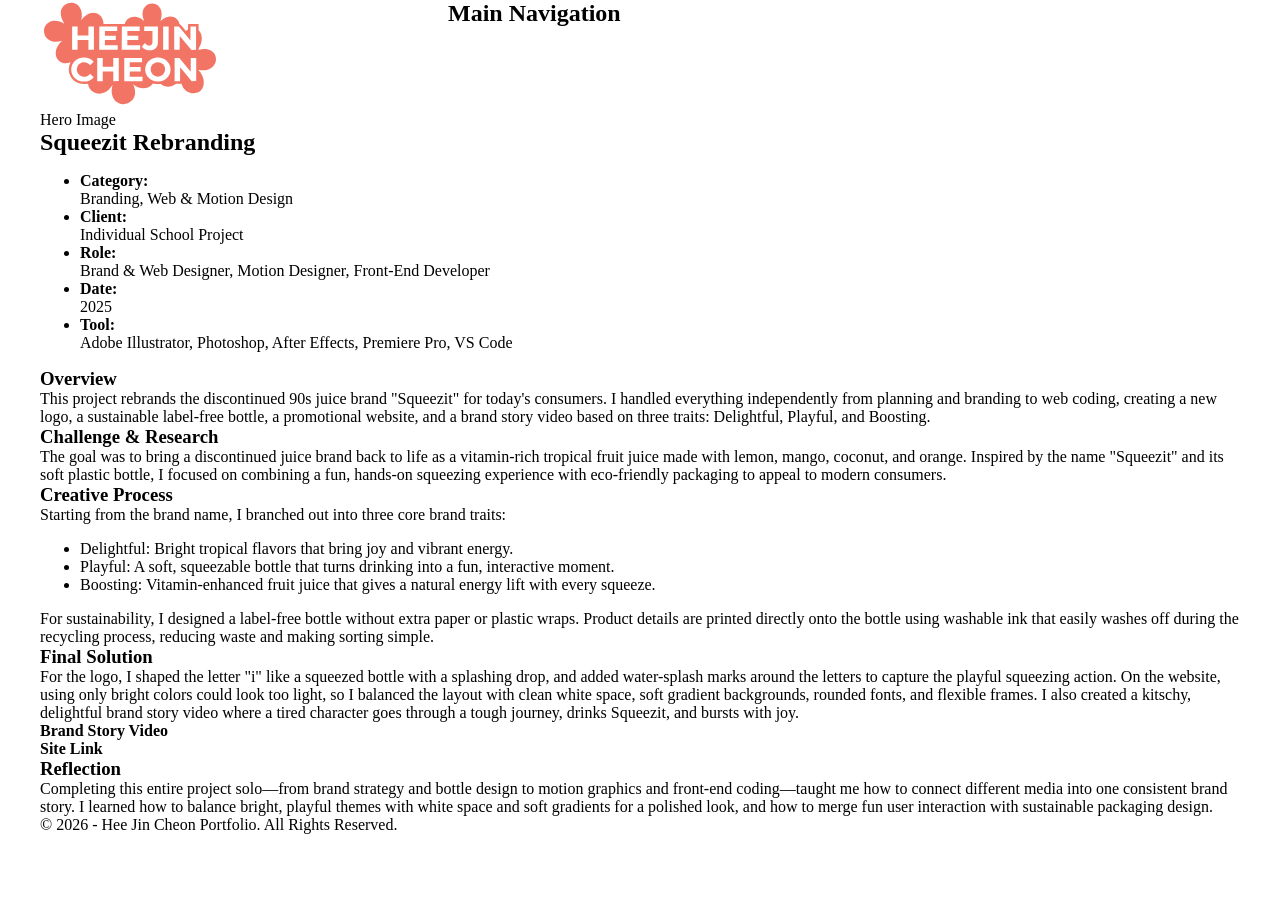
==== case_study.html @ f5c3d5b3 "Update case study html Udate case study html" ====
<!doctype html>
<html lang="en">
  <head>
    <meta charset="UTF-8" />
    <meta name="viewport" content="width=device-width, initial-scale=1.0" />
    <link rel="preconnect" href="https://fonts.googleapis.com" />
    <link rel="preconnect" href="https://fonts.gstatic.com" crossorigin />
    <link
      href="https://fonts.googleapis.com/css2?family=Montserrat:ital,wght@0,100..900;1,100..900&family=Plus+Jakarta+Sans:ital,wght@0,200..800;1,200..800&display=swap"
      rel="stylesheet"
    />

    <title>Case Study - Squeezit Rebranding</title>
    <link href="css/gird.css" rel="stylesheet" />
  </head>

  <body>
    <h1 class="visually-hidden">
      Hee Jin Cheon Case study - Squeezit Rebranding
    </h1>

    <header class="grid-con center-grid-con">
      <div class="col-span-2" id="logo-con">
        <img
          src="images/logo_main_coral.svg"
          id="logo"
          alt="Hee Jin Cheon Logo with flower"
        />
      </div>

      <nav id="main-nav" class="col-span-full l-col-start-5 l-col-end-12">
        <h2>Main Navigation</h2>
      </nav>
    </header>

    <main>
      <section class="grid-con">
        <div class="col-span-full">
          <p>Hero Image</p>
          <h2>Squeezit Rebranding</h2>

          <div class="project-info">
            <h3 class="visually-hidden">Project Information</h3>
            <ul>
              <li>
                <h4>Category:</h4>
                Branding, Web &amp; Motion Design
              </li>
              <li>
                <h4>Client:</h4>
                Individual School Project
              </li>
              <li>
                <h4>Role:</h4>
                Brand &amp; Web Designer, Motion Designer, Front-End Developer
              </li>
              <li>
                <h4>Date:</h4>
                2025
              </li>
              <li>
                <h4>Tool:</h4>
                Adobe Illustrator, Photoshop, After Effects, Premiere Pro, VS
                Code
              </li>
            </ul>
          </div>

          <div class="project-overview">
            <h3>Overview</h3>
            <p>
              This project rebrands the discontinued 90s juice brand "Squeezit"
              for today's consumers. I handled everything independently from
              planning and branding to web coding, creating a new logo, a
              sustainable label-free bottle, a promotional website, and a brand
              story video based on three traits: Delightful, Playful, and
              Boosting.
            </p>
          </div>
        </div>
      </section>

      <section class="grid-con">
        <div class="col-span-full">
          <h3>Challenge &amp; Research</h3>
          <p>
            The goal was to bring a discontinued juice brand back to life as a
            vitamin-rich tropical fruit juice made with lemon, mango, coconut,
            and orange. Inspired by the name "Squeezit" and its soft plastic
            bottle, I focused on combining a fun, hands-on squeezing experience
            with eco-friendly packaging to appeal to modern consumers.
          </p>
        </div>
      </section>

      <section class="grid-con">
        <div class="col-span-full">
          <h3>Creative Process</h3>
          <p>
            Starting from the brand name, I branched out into three core brand
            traits:
          </p>
          <ul>
            <li>
              Delightful: Bright tropical flavors that bring joy and vibrant
              energy.
            </li>
            <li>
              Playful: A soft, squeezable bottle that turns drinking into a fun,
              interactive moment.
            </li>
            <li>
              Boosting: Vitamin-enhanced fruit juice that gives a natural energy
              lift with every squeeze.
            </li>
          </ul>
          <p>
            For sustainability, I designed a label-free bottle without extra
            paper or plastic wraps. Product details are printed directly onto
            the bottle using washable ink that easily washes off during the
            recycling process, reducing waste and making sorting simple.
          </p>
          <!-- Process Image Slider -->
        </div>
      </section>

      <section class="grid-con">
        <div class="col-span-full">
          <h3>Final Solution</h3>
          <p>
            For the logo, I shaped the letter "i" like a squeezed bottle with a
            splashing drop, and added water-splash marks around the letters to
            capture the playful squeezing action. On the website, using only
            bright colors could look too light, so I balanced the layout with
            clean white space, soft gradient backgrounds, rounded fonts, and
            flexible frames. I also created a kitschy, delightful brand story
            video where a tired character goes through a tough journey, drinks
            Squeezit, and bursts with joy.
          </p>

          <!-- Solution Image Slider-->

          <div class="solution-video">
            <h4>Brand Story Video</h4>
          </div>
          <div class="solution-link">
            <h4>Site Link</h4>
          </div>
        </div>
      </section>

      <section id="reflection" class="grid-con">
        <div class="col-span-full">
          <h3>Reflection</h3>
          <p>
            Completing this entire project solo—from brand strategy and bottle
            design to motion graphics and front-end coding—taught me how to
            connect different media into one consistent brand story. I learned
            how to balance bright, playful themes with white space and soft
            gradients for a polished look, and how to merge fun user interaction
            with sustainable packaging design.
          </p>
        </div>
      </section>
    </main>

    <footer class="grid-con center-grid-con">
      <p class="col-span-full">
        &copy; 2026 - Hee Jin Cheon Portfolio. All Rights Reserved.
      </p>
    </footer>
  </body>
</html>
---- css/gird.css ----
/* ---General rules - scales images, videos to size of container--- */
img,
embed,
object,
video,
picture {
  max-width: 100%;
}

/* ---Change the way the box model works, tells the browser to account for any border and padding in the values you specify for an element's width and height.--- */

html {
  box-sizing: border-box;
}

*,
*::before,
*::after {
  box-sizing: inherit;
}

/* ---Mini CSS reset--- */

body,
p,
h1,
h2,
h3,
h4,
h5 {
  margin: 0px;
  padding: 0px;
}

/* ---Utility Classes--- */

.hidden {
  display: none;
}

.visually-hidden:not(:focus):not(:active) {
  position: absolute !important;
  width: 1px !important;
  height: 1px !important;
  padding: 0 !important;
  margin: -1px !important;
  overflow: hidden !important;
  clip-path: inset(50%);
  white-space: nowrap !important;
  border: 0 !important;
}

.image-placeholder {
  width: 100%;
  background-color: #eee;
  border: 2px dashed #aaa;
  aspect-ratio: 16/9;
}

.box {
  background-color: #f1cdcb;
  color: #fff;
  padding: 20px;
  text-align: center;
  margin-top: 10px;
  margin-bottom: 10px;
}

.center-grid-con {
  margin: 0 auto;
}

.full-width-grid-con {
  /* set this container as a grid, with 3 columns
   the other grid will sit in the middle column, this allows for overlapping content */
  display: grid;
  grid-template-columns: 1fr minmax(0, 1360px) 1fr;
}

/* ---Mobile Library Grid Styles (4 Columns, Margin 16px, Gutter 16px)--- */

.grid-con {
  display: grid;
  grid-template-columns: repeat(4, minmax(0, 1fr));
  grid-column-gap: 16px;
  max-width: 1360px; /* 1280px content + 40px*2 padding */
  margin: 0 auto;
  padding-left: 16px;
  padding-right: 16px;
}

.col-span-1 {
  grid-column: span 1;
}
.col-span-2 {
  grid-column: span 2;
}
.col-span-3 {
  grid-column: span 3;
}
.col-span-4 {
  grid-column: span 4;
}
.col-span-full {
  grid-column: 1 / -1;
}

.col-start-1 {
  grid-column-start: 1;
}
.col-start-2 {
  grid-column-start: 2;
}
.col-start-3 {
  grid-column-start: 3;
}
.col-start-4 {
  grid-column-start: 4;
}

.col-end-1 {
  grid-column-end: 1;
}
.col-end-2 {
  grid-column-end: 2;
}
.col-end-3 {
  grid-column-end: 3;
}
.col-end-4 {
  grid-column-end: 4;
}
.col-end-5 {
  grid-column-end: 5;
}

/* ---Tablet Library Grid Styles (12 Columns, Margin 32px, Gutter 16px)--- */

@media screen and (min-width: 768px) {
  .grid-con {
    grid-template-columns: repeat(12, minmax(0, 1fr));
    grid-column-gap: 16px;
    padding-left: 32px;
    padding-right: 32px;
  }

  .m-col-span-1 {
    grid-column: span 1;
  }
  .m-col-span-2 {
    grid-column: span 2;
  }
  .m-col-span-3 {
    grid-column: span 3;
  }
  .m-col-span-4 {
    grid-column: span 4;
  }
  .m-col-span-5 {
    grid-column: span 5;
  }
  .m-col-span-6 {
    grid-column: span 6;
  }
  .m-col-span-7 {
    grid-column: span 7;
  }
  .m-col-span-8 {
    grid-column: span 8;
  }
  .m-col-span-9 {
    grid-column: span 9;
  }
  .m-col-span-10 {
    grid-column: span 10;
  }
  .m-col-span-11 {
    grid-column: span 11;
  }
  .m-col-span-12 {
    grid-column: span 12;
  }
  .m-col-span-full {
    grid-column: 1 / -1;
  }

  .m-col-start-1 {
    grid-column-start: 1;
  }
  .m-col-start-2 {
    grid-column-start: 2;
  }
  .m-col-start-3 {
    grid-column-start: 3;
  }
  .m-col-start-4 {
    grid-column-start: 4;
  }
  .m-col-start-5 {
    grid-column-start: 5;
  }
  .m-col-start-6 {
    grid-column-start: 6;
  }
  .m-col-start-7 {
    grid-column-start: 7;
  }
  .m-col-start-8 {
    grid-column-start: 8;
  }
  .m-col-start-9 {
    grid-column-start: 9;
  }
  .m-col-start-10 {
    grid-column-start: 10;
  }
  .m-col-start-11 {
    grid-column-start: 11;
  }
  .m-col-start-12 {
    grid-column-start: 12;
  }
  .m-col-start-13 {
    grid-column-start: 13;
  }

  .m-col-end-1 {
    grid-column-end: 1;
  }
  .m-col-end-2 {
    grid-column-end: 2;
  }
  .m-col-end-3 {
    grid-column-end: 3;
  }
  .m-col-end-4 {
    grid-column-end: 4;
  }
  .m-col-end-5 {
    grid-column-end: 5;
  }
  .m-col-end-6 {
    grid-column-end: 6;
  }
  .m-col-end-7 {
    grid-column-end: 7;
  }
  .m-col-end-8 {
    grid-column-end: 8;
  }
  .m-col-end-9 {
    grid-column-end: 9;
  }
  .m-col-end-10 {
    grid-column-end: 10;
  }
  .m-col-end-11 {
    grid-column-end: 11;
  }
  .m-col-end-12 {
    grid-column-end: 12;
  }
  .m-col-end-13 {
    grid-column-end: 13;
  }
}

/* ---Desktop Library Grid Styles (12 Columns, Gutter 24px, Content Max 1280px)--- */

@media screen and (min-width: 1200px) {
  .grid-con {
    grid-column-gap: 24px;
    padding-left: 40px;
    padding-right: 40px;
  }

  .l-col-span-1 {
    grid-column: span 1;
  }
  .l-col-span-2 {
    grid-column: span 2;
  }
  .l-col-span-3 {
    grid-column: span 3;
  }
  .l-col-span-4 {
    grid-column: span 4;
  }
  .l-col-span-5 {
    grid-column: span 5;
  }
  .l-col-span-6 {
    grid-column: span 6;
  }
  .l-col-span-7 {
    grid-column: span 7;
  }
  .l-col-span-8 {
    grid-column: span 8;
  }
  .l-col-span-9 {
    grid-column: span 9;
  }
  .l-col-span-10 {
    grid-column: span 10;
  }
  .l-col-span-11 {
    grid-column: span 11;
  }
  .l-col-span-12 {
    grid-column: span 12;
  }
  .l-col-span-full {
    grid-column: 1 / -1;
  }

  .l-col-start-1 {
    grid-column-start: 1;
  }
  .l-col-start-2 {
    grid-column-start: 2;
  }
  .l-col-start-3 {
    grid-column-start: 3;
  }
  .l-col-start-4 {
    grid-column-start: 4;
  }
  .l-col-start-5 {
    grid-column-start: 5;
  }
  .l-col-start-6 {
    grid-column-start: 6;
  }
  .l-col-start-7 {
    grid-column-start: 7;
  }
  .l-col-start-8 {
    grid-column-start: 8;
  }
  .l-col-start-9 {
    grid-column-start: 9;
  }
  .l-col-start-10 {
    grid-column-start: 10;
  }
  .l-col-start-11 {
    grid-column-start: 11;
  }
  .l-col-start-12 {
    grid-column-start: 12;
  }
  .l-col-start-13 {
    grid-column-start: 13;
  }

  .l-col-end-1 {
    grid-column-end: 1;
  }
  .l-col-end-2 {
    grid-column-end: 2;
  }
  .l-col-end-3 {
    grid-column-end: 3;
  }
  .l-col-end-4 {
    grid-column-end: 4;
  }
  .l-col-end-5 {
    grid-column-end: 5;
  }
  .l-col-end-6 {
    grid-column-end: 6;
  }
  .l-col-end-7 {
    grid-column-end: 7;
  }
  .l-col-end-8 {
    grid-column-end: 8;
  }
  .l-col-end-9 {
    grid-column-end: 9;
  }
  .l-col-end-10 {
    grid-column-end: 10;
  }
  .l-col-end-11 {
    grid-column-end: 11;
  }
  .l-col-end-12 {
    grid-column-end: 12;
  }
  .l-col-end-13 {
    grid-column-end: 13;
  }
}

/* ---X-Large Desktop Library Grid Styles--- */

@media screen and (min-width: 1920px) {
  .grid-con {
    grid-column-gap: 32px;
    padding-left: 40px;
    padding-right: 40px;
  }

  .xl-col-span-1 {
    grid-column: span 1;
  }
  .xl-col-span-2 {
    grid-column: span 2;
  }
  .xl-col-span-3 {
    grid-column: span 3;
  }
  .xl-col-span-4 {
    grid-column: span 4;
  }
  .xl-col-span-5 {
    grid-column: span 5;
  }
  .xl-col-span-6 {
    grid-column: span 6;
  }
  .xl-col-span-7 {
    grid-column: span 7;
  }
  .xl-col-span-8 {
    grid-column: span 8;
  }
  .xl-col-span-9 {
    grid-column: span 9;
  }
  .xl-col-span-10 {
    grid-column: span 10;
  }
  .xl-col-span-11 {
    grid-column: span 11;
  }
  .xl-col-span-12 {
    grid-column: span 12;
  }
  .xl-col-span-full {
    grid-column: 1 / -1;
  }

  .xl-col-start-1 {
    grid-column-start: 1;
  }
  .xl-col-start-2 {
    grid-column-start: 2;
  }
  .xl-col-start-3 {
    grid-column-start: 3;
  }
  .xl-col-start-4 {
    grid-column-start: 4;
  }
  .xl-col-start-5 {
    grid-column-start: 5;
  }
  .xl-col-start-6 {
    grid-column-start: 6;
  }
  .xl-col-start-7 {
    grid-column-start: 7;
  }
  .xl-col-start-8 {
    grid-column-start: 8;
  }
  .xl-col-start-9 {
    grid-column-start: 9;
  }
  .xl-col-start-10 {
    grid-column-start: 10;
  }
  .xl-col-start-11 {
    grid-column-start: 11;
  }
  .xl-col-start-12 {
    grid-column-start: 12;
  }
  .xl-col-start-13 {
    grid-column-start: 13;
  }

  .xl-col-end-1 {
    grid-column-end: 1;
  }
  .xl-col-end-2 {
    grid-column-end: 2;
  }
  .xl-col-end-3 {
    grid-column-end: 3;
  }
  .xl-col-end-4 {
    grid-column-end: 4;
  }
  .xl-col-end-5 {
    grid-column-end: 5;
  }
  .xl-col-end-6 {
    grid-column-end: 6;
  }
  .xl-col-end-7 {
    grid-column-end: 7;
  }
  .xl-col-end-8 {
    grid-column-end: 8;
  }
  .xl-col-end-9 {
    grid-column-end: 9;
  }
  .xl-col-end-10 {
    grid-column-end: 10;
  }
  .xl-col-end-11 {
    grid-column-end: 11;
  }
  .xl-col-end-12 {
    grid-column-end: 12;
  }
  .xl-col-end-13 {
    grid-column-end: 13;
  }
}
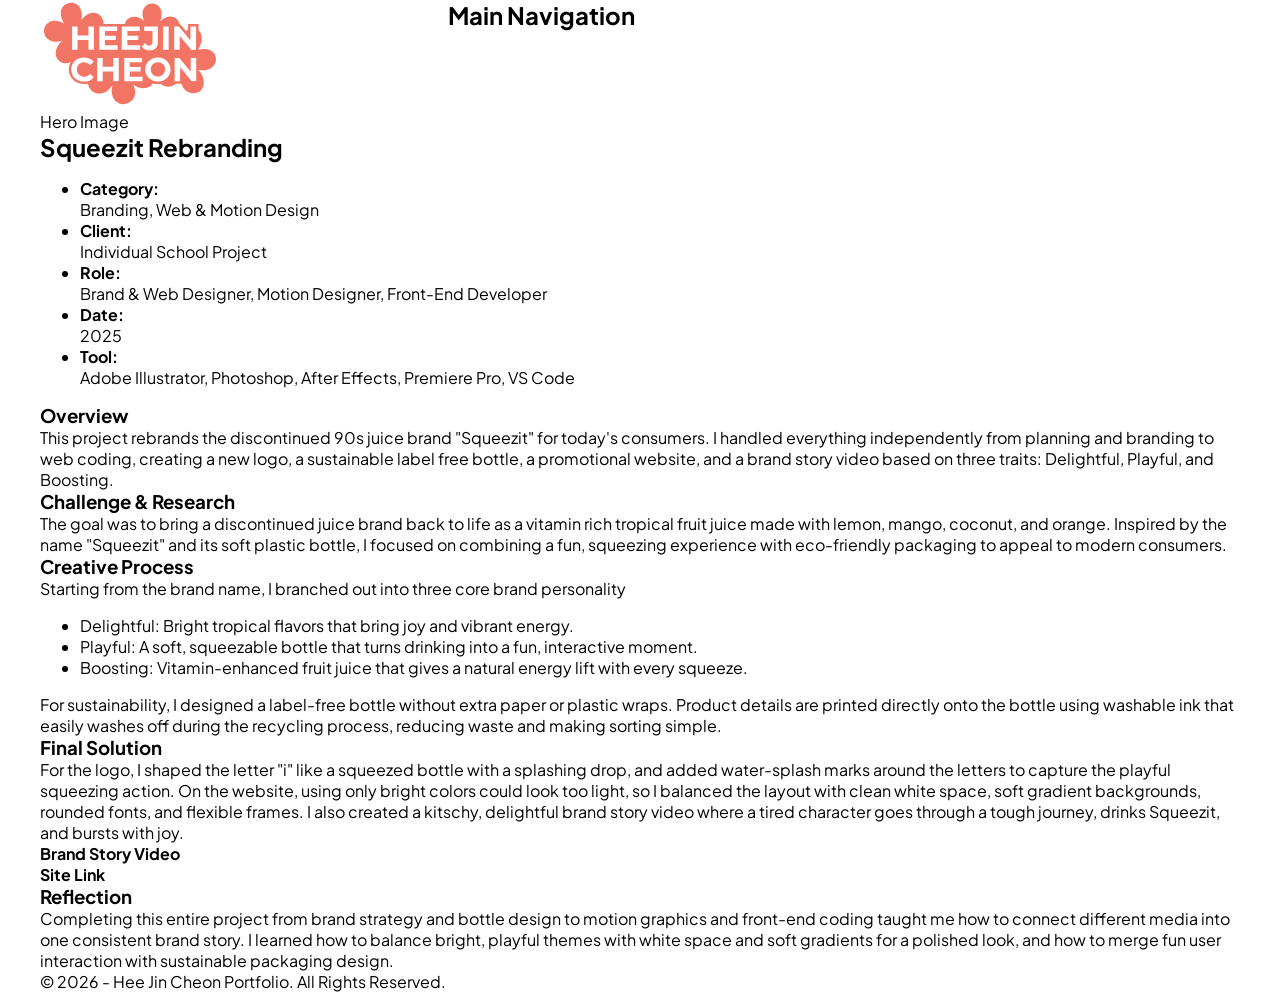
==== commit 6ca7540f: "Update case_study.html Update case study html" ====
--- a/case_study.html
+++ b/case_study.html
@@ -12,6 +12,7 @@
 
     <title>Case Study - Squeezit Rebranding</title>
     <link href="css/gird.css" rel="stylesheet" />
+    <link href="css/main.css" rel="stylesheet" />
   </head>
 
   <body>
@@ -72,7 +73,7 @@
               This project rebrands the discontinued 90s juice brand "Squeezit"
               for today's consumers. I handled everything independently from
               planning and branding to web coding, creating a new logo, a
-              sustainable label-free bottle, a promotional website, and a brand
+              sustainable label free bottle, a promotional website, and a brand
               story video based on three traits: Delightful, Playful, and
               Boosting.
             </p>
@@ -85,10 +86,10 @@
           <h3>Challenge &amp; Research</h3>
           <p>
             The goal was to bring a discontinued juice brand back to life as a
-            vitamin-rich tropical fruit juice made with lemon, mango, coconut,
+            vitamin rich tropical fruit juice made with lemon, mango, coconut,
             and orange. Inspired by the name "Squeezit" and its soft plastic
-            bottle, I focused on combining a fun, hands-on squeezing experience
-            with eco-friendly packaging to appeal to modern consumers.
+            bottle, I focused on combining a fun, squeezing experience with
+            eco-friendly packaging to appeal to modern consumers.
           </p>
         </div>
       </section>
@@ -98,7 +99,7 @@
           <h3>Creative Process</h3>
           <p>
             Starting from the brand name, I branched out into three core brand
-            traits:
+            personality
           </p>
           <ul>
             <li>
@@ -153,12 +154,12 @@
         <div class="col-span-full">
           <h3>Reflection</h3>
           <p>
-            Completing this entire project solo—from brand strategy and bottle
-            design to motion graphics and front-end coding—taught me how to
-            connect different media into one consistent brand story. I learned
-            how to balance bright, playful themes with white space and soft
-            gradients for a polished look, and how to merge fun user interaction
-            with sustainable packaging design.
+            Completing this entire project from brand strategy and bottle design
+            to motion graphics and front-end coding taught me how to connect
+            different media into one consistent brand story. I learned how to
+            balance bright, playful themes with white space and soft gradients
+            for a polished look, and how to merge fun user interaction with
+            sustainable packaging design.
           </p>
         </div>
       </section>
--- a/css/main.css
+++ b/css/main.css
@@ -0,0 +1,3 @@
+body {
+  font-family: "Plus Jakarta Sans", sans-serif;
+}/*# sourceMappingURL=main.css.map */
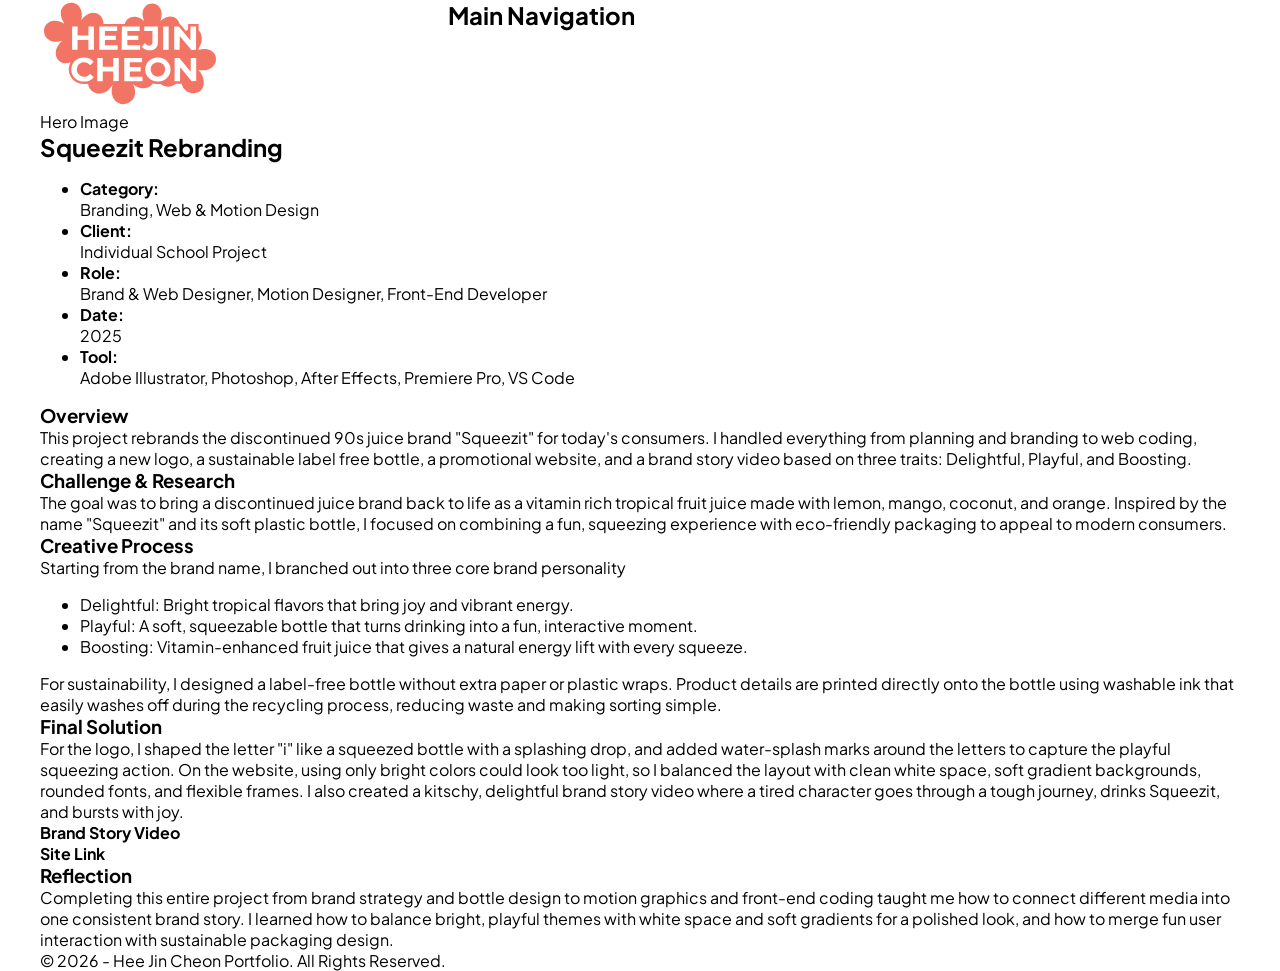
==== commit ab42a0a0: "Update html update html" ====
--- a/case_study.html
+++ b/case_study.html
@@ -71,11 +71,10 @@
             <h3>Overview</h3>
             <p>
               This project rebrands the discontinued 90s juice brand "Squeezit"
-              for today's consumers. I handled everything independently from
-              planning and branding to web coding, creating a new logo, a
-              sustainable label free bottle, a promotional website, and a brand
-              story video based on three traits: Delightful, Playful, and
-              Boosting.
+              for today's consumers. I handled everything from planning and
+              branding to web coding, creating a new logo, a sustainable label
+              free bottle, a promotional website, and a brand story video based
+              on three traits: Delightful, Playful, and Boosting.
             </p>
           </div>
         </div>
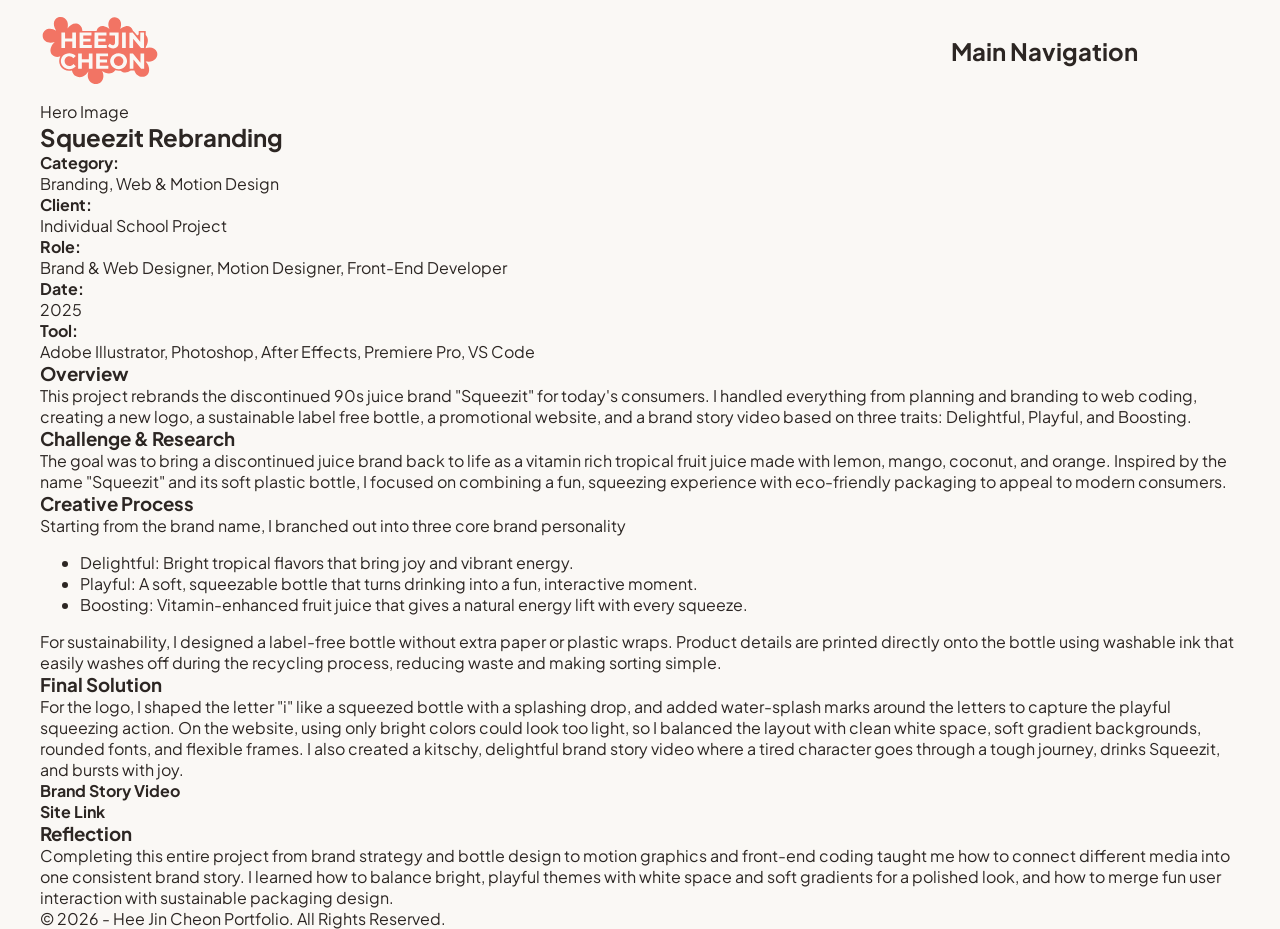
==== commit 0da38563: "Fix mobile menu fix mobile menu" ====
--- a/case_study.html
+++ b/case_study.html
@@ -11,7 +11,7 @@
     />
 
     <title>Case Study - Squeezit Rebranding</title>
-    <link href="css/gird.css" rel="stylesheet" />
+    <link href="css/grid.css" rel="stylesheet" />
     <link href="css/main.css" rel="stylesheet" />
   </head>
 
@@ -40,32 +40,33 @@
           <p>Hero Image</p>
           <h2>Squeezit Rebranding</h2>
 
-          <div class="project-info">
+          <section class="project-info">
             <h3 class="visually-hidden">Project Information</h3>
-            <ul>
-              <li>
+              <div>
                 <h4>Category:</h4>
-                Branding, Web &amp; Motion Design
-              </li>
-              <li>
+                <p>Branding, Web &amp; Motion Design</p>
+              </div>
+              <div>
                 <h4>Client:</h4>
-                Individual School Project
-              </li>
-              <li>
-                <h4>Role:</h4>
-                Brand &amp; Web Designer, Motion Designer, Front-End Developer
-              </li>
-              <li>
-                <h4>Date:</h4>
-                2025
-              </li>
-              <li>
-                <h4>Tool:</h4>
-                Adobe Illustrator, Photoshop, After Effects, Premiere Pro, VS
+                <p>Individual School Project</p>
+              </div>
+              
+              <div><h4>Role:</h4>
+                <p>Brand &amp; Web Designer, Motion Designer, Front-End Developer
+                </p>
+              </div>
+              
+              <div><h4>Date:</h4>
+                <p>2025</p>
+              </div>
+              
+              <div><h4>Tool:</h4>
+                <p>Adobe Illustrator, Photoshop, After Effects, Premiere Pro, VS
                 Code
-              </li>
-            </ul>
-          </div>
+              </p></div>
+              
+          </section>
+        </di>
 
           <div class="project-overview">
             <h3>Overview</h3>
--- a/css/grid.css
+++ b/css/grid.css
@@ -0,0 +1,525 @@
+/* ---General rules - scales images, videos to size of container--- */
+img,
+embed,
+object,
+video,
+picture {
+  max-width: 100%;
+}
+
+/* ---Change the way the box model works, tells the browser to account for any border and padding in the values you specify for an element's width and height.--- */
+
+html {
+  box-sizing: border-box;
+}
+
+*,
+*::before,
+*::after {
+  box-sizing: inherit;
+}
+
+/* ---Mini CSS reset--- */
+
+body,
+p,
+h1,
+h2,
+h3,
+h4,
+h5 {
+  margin: 0px;
+  padding: 0px;
+}
+
+/* ---Utility Classes--- */
+
+.hidden {
+  display: none;
+}
+
+.visually-hidden:not(:focus):not(:active) {
+  position: absolute !important;
+  width: 1px !important;
+  height: 1px !important;
+  padding: 0 !important;
+  margin: -1px !important;
+  overflow: hidden !important;
+  clip-path: inset(50%);
+  white-space: nowrap !important;
+  border: 0 !important;
+}
+
+.image-placeholder {
+  width: 100%;
+  background-color: #faf8f5;
+  border: 2px dashed #aaa;
+  aspect-ratio: 16/9;
+}
+
+.box {
+  background-color: #f79f37;
+  padding: 20px;
+  text-align: center;
+  margin-top: 10px;
+  margin-bottom: 10px;
+}
+
+.center-grid-con {
+  margin: 0 auto;
+}
+
+.full-width-grid-con {
+  /* set this container as a grid, with 3 columns
+   the other grid will sit in the middle column, this allows for overlapping content */
+  display: grid;
+  grid-template-columns: 1fr minmax(0, 1360px) 1fr;
+}
+
+/* ---Mobile Library Grid Styles (4 Columns, Margin 16px, Gutter 16px)--- */
+
+.grid-con {
+  display: grid;
+  grid-template-columns: repeat(4, minmax(0, 1fr));
+  grid-column-gap: 16px;
+  max-width: 1360px; /* 1280px content + 40px*2 padding */
+  margin: 0 auto;
+  padding-left: 16px;
+  padding-right: 16px;
+}
+
+.col-span-1 {
+  grid-column: span 1;
+}
+.col-span-2 {
+  grid-column: span 2;
+}
+.col-span-3 {
+  grid-column: span 3;
+}
+.col-span-4 {
+  grid-column: span 4;
+}
+.col-span-full {
+  grid-column: 1 / -1;
+}
+
+.col-start-1 {
+  grid-column-start: 1;
+}
+.col-start-2 {
+  grid-column-start: 2;
+}
+.col-start-3 {
+  grid-column-start: 3;
+}
+.col-start-4 {
+  grid-column-start: 4;
+}
+
+.col-end-1 {
+  grid-column-end: 1;
+}
+.col-end-2 {
+  grid-column-end: 2;
+}
+.col-end-3 {
+  grid-column-end: 3;
+}
+.col-end-4 {
+  grid-column-end: 4;
+}
+.col-end-5 {
+  grid-column-end: 5;
+}
+
+/* ---Tablet Library Grid Styles (12 Columns, Margin 32px, Gutter 16px)--- */
+
+@media screen and (min-width: 768px) {
+  .grid-con {
+    grid-template-columns: repeat(12, minmax(0, 1fr));
+    grid-column-gap: 16px;
+    padding-left: 32px;
+    padding-right: 32px;
+  }
+
+  .m-col-span-1 {
+    grid-column: span 1;
+  }
+  .m-col-span-2 {
+    grid-column: span 2;
+  }
+  .m-col-span-3 {
+    grid-column: span 3;
+  }
+  .m-col-span-4 {
+    grid-column: span 4;
+  }
+  .m-col-span-5 {
+    grid-column: span 5;
+  }
+  .m-col-span-6 {
+    grid-column: span 6;
+  }
+  .m-col-span-7 {
+    grid-column: span 7;
+  }
+  .m-col-span-8 {
+    grid-column: span 8;
+  }
+  .m-col-span-9 {
+    grid-column: span 9;
+  }
+  .m-col-span-10 {
+    grid-column: span 10;
+  }
+  .m-col-span-11 {
+    grid-column: span 11;
+  }
+  .m-col-span-12 {
+    grid-column: span 12;
+  }
+  .m-col-span-full {
+    grid-column: 1 / -1;
+  }
+
+  .m-col-start-1 {
+    grid-column-start: 1;
+  }
+  .m-col-start-2 {
+    grid-column-start: 2;
+  }
+  .m-col-start-3 {
+    grid-column-start: 3;
+  }
+  .m-col-start-4 {
+    grid-column-start: 4;
+  }
+  .m-col-start-5 {
+    grid-column-start: 5;
+  }
+  .m-col-start-6 {
+    grid-column-start: 6;
+  }
+  .m-col-start-7 {
+    grid-column-start: 7;
+  }
+  .m-col-start-8 {
+    grid-column-start: 8;
+  }
+  .m-col-start-9 {
+    grid-column-start: 9;
+  }
+  .m-col-start-10 {
+    grid-column-start: 10;
+  }
+  .m-col-start-11 {
+    grid-column-start: 11;
+  }
+  .m-col-start-12 {
+    grid-column-start: 12;
+  }
+  .m-col-start-13 {
+    grid-column-start: 13;
+  }
+
+  .m-col-end-1 {
+    grid-column-end: 1;
+  }
+  .m-col-end-2 {
+    grid-column-end: 2;
+  }
+  .m-col-end-3 {
+    grid-column-end: 3;
+  }
+  .m-col-end-4 {
+    grid-column-end: 4;
+  }
+  .m-col-end-5 {
+    grid-column-end: 5;
+  }
+  .m-col-end-6 {
+    grid-column-end: 6;
+  }
+  .m-col-end-7 {
+    grid-column-end: 7;
+  }
+  .m-col-end-8 {
+    grid-column-end: 8;
+  }
+  .m-col-end-9 {
+    grid-column-end: 9;
+  }
+  .m-col-end-10 {
+    grid-column-end: 10;
+  }
+  .m-col-end-11 {
+    grid-column-end: 11;
+  }
+  .m-col-end-12 {
+    grid-column-end: 12;
+  }
+  .m-col-end-13 {
+    grid-column-end: 13;
+  }
+}
+
+/* ---Desktop Library Grid Styles (12 Columns, Gutter 24px, Content Max 1280px)--- */
+
+@media screen and (min-width: 1200px) {
+  .grid-con {
+    grid-column-gap: 24px;
+    padding-left: 40px;
+    padding-right: 40px;
+  }
+
+  .l-col-span-1 {
+    grid-column: span 1;
+  }
+  .l-col-span-2 {
+    grid-column: span 2;
+  }
+  .l-col-span-3 {
+    grid-column: span 3;
+  }
+  .l-col-span-4 {
+    grid-column: span 4;
+  }
+  .l-col-span-5 {
+    grid-column: span 5;
+  }
+  .l-col-span-6 {
+    grid-column: span 6;
+  }
+  .l-col-span-7 {
+    grid-column: span 7;
+  }
+  .l-col-span-8 {
+    grid-column: span 8;
+  }
+  .l-col-span-9 {
+    grid-column: span 9;
+  }
+  .l-col-span-10 {
+    grid-column: span 10;
+  }
+  .l-col-span-11 {
+    grid-column: span 11;
+  }
+  .l-col-span-12 {
+    grid-column: span 12;
+  }
+  .l-col-span-full {
+    grid-column: 1 / -1;
+  }
+
+  .l-col-start-1 {
+    grid-column-start: 1;
+  }
+  .l-col-start-2 {
+    grid-column-start: 2;
+  }
+  .l-col-start-3 {
+    grid-column-start: 3;
+  }
+  .l-col-start-4 {
+    grid-column-start: 4;
+  }
+  .l-col-start-5 {
+    grid-column-start: 5;
+  }
+  .l-col-start-6 {
+    grid-column-start: 6;
+  }
+  .l-col-start-7 {
+    grid-column-start: 7;
+  }
+  .l-col-start-8 {
+    grid-column-start: 8;
+  }
+  .l-col-start-9 {
+    grid-column-start: 9;
+  }
+  .l-col-start-10 {
+    grid-column-start: 10;
+  }
+  .l-col-start-11 {
+    grid-column-start: 11;
+  }
+  .l-col-start-12 {
+    grid-column-start: 12;
+  }
+  .l-col-start-13 {
+    grid-column-start: 13;
+  }
+
+  .l-col-end-1 {
+    grid-column-end: 1;
+  }
+  .l-col-end-2 {
+    grid-column-end: 2;
+  }
+  .l-col-end-3 {
+    grid-column-end: 3;
+  }
+  .l-col-end-4 {
+    grid-column-end: 4;
+  }
+  .l-col-end-5 {
+    grid-column-end: 5;
+  }
+  .l-col-end-6 {
+    grid-column-end: 6;
+  }
+  .l-col-end-7 {
+    grid-column-end: 7;
+  }
+  .l-col-end-8 {
+    grid-column-end: 8;
+  }
+  .l-col-end-9 {
+    grid-column-end: 9;
+  }
+  .l-col-end-10 {
+    grid-column-end: 10;
+  }
+  .l-col-end-11 {
+    grid-column-end: 11;
+  }
+  .l-col-end-12 {
+    grid-column-end: 12;
+  }
+  .l-col-end-13 {
+    grid-column-end: 13;
+  }
+}
+
+/* ---X-Large Desktop Library Grid Styles--- */
+
+@media screen and (min-width: 1920px) {
+  .grid-con {
+    grid-column-gap: 32px;
+    padding-left: 40px;
+    padding-right: 40px;
+  }
+
+  .xl-col-span-1 {
+    grid-column: span 1;
+  }
+  .xl-col-span-2 {
+    grid-column: span 2;
+  }
+  .xl-col-span-3 {
+    grid-column: span 3;
+  }
+  .xl-col-span-4 {
+    grid-column: span 4;
+  }
+  .xl-col-span-5 {
+    grid-column: span 5;
+  }
+  .xl-col-span-6 {
+    grid-column: span 6;
+  }
+  .xl-col-span-7 {
+    grid-column: span 7;
+  }
+  .xl-col-span-8 {
+    grid-column: span 8;
+  }
+  .xl-col-span-9 {
+    grid-column: span 9;
+  }
+  .xl-col-span-10 {
+    grid-column: span 10;
+  }
+  .xl-col-span-11 {
+    grid-column: span 11;
+  }
+  .xl-col-span-12 {
+    grid-column: span 12;
+  }
+  .xl-col-span-full {
+    grid-column: 1 / -1;
+  }
+
+  .xl-col-start-1 {
+    grid-column-start: 1;
+  }
+  .xl-col-start-2 {
+    grid-column-start: 2;
+  }
+  .xl-col-start-3 {
+    grid-column-start: 3;
+  }
+  .xl-col-start-4 {
+    grid-column-start: 4;
+  }
+  .xl-col-start-5 {
+    grid-column-start: 5;
+  }
+  .xl-col-start-6 {
+    grid-column-start: 6;
+  }
+  .xl-col-start-7 {
+    grid-column-start: 7;
+  }
+  .xl-col-start-8 {
+    grid-column-start: 8;
+  }
+  .xl-col-start-9 {
+    grid-column-start: 9;
+  }
+  .xl-col-start-10 {
+    grid-column-start: 10;
+  }
+  .xl-col-start-11 {
+    grid-column-start: 11;
+  }
+  .xl-col-start-12 {
+    grid-column-start: 12;
+  }
+  .xl-col-start-13 {
+    grid-column-start: 13;
+  }
+
+  .xl-col-end-1 {
+    grid-column-end: 1;
+  }
+  .xl-col-end-2 {
+    grid-column-end: 2;
+  }
+  .xl-col-end-3 {
+    grid-column-end: 3;
+  }
+  .xl-col-end-4 {
+    grid-column-end: 4;
+  }
+  .xl-col-end-5 {
+    grid-column-end: 5;
+  }
+  .xl-col-end-6 {
+    grid-column-end: 6;
+  }
+  .xl-col-end-7 {
+    grid-column-end: 7;
+  }
+  .xl-col-end-8 {
+    grid-column-end: 8;
+  }
+  .xl-col-end-9 {
+    grid-column-end: 9;
+  }
+  .xl-col-end-10 {
+    grid-column-end: 10;
+  }
+  .xl-col-end-11 {
+    grid-column-end: 11;
+  }
+  .xl-col-end-12 {
+    grid-column-end: 12;
+  }
+  .xl-col-end-13 {
+    grid-column-end: 13;
+  }
+}
--- a/css/main.css
+++ b/css/main.css
@@ -1,3 +1,218 @@
 body {
   font-family: "Plus Jakarta Sans", sans-serif;
+  color: #2c2623;
+  background-color: #faf8f5;
+}
+
+header {
+  position: relative;
+  align-items: center;
+  padding-top: 15px;
+  padding-bottom: 15px;
+}
+
+#logo {
+  width: 120px;
+  display: block;
+}
+
+#menu-toggle {
+  display: none;
+}
+
+#main-nav {
+  display: flex;
+  justify-content: flex-end;
+  align-items: center;
+}
+
+.burger-icon {
+  display: block;
+  cursor: pointer;
+  padding: 6px;
+}
+.burger-icon img {
+  width: 32px;
+  height: 32px;
+  display: block;
+  transition: transform 0.3s ease;
+}
+
+#burger-menu {
+  display: none;
+  position: absolute;
+  top: 100%;
+  font-family: "Plus Jakarta Sans", sans-serif;
+  font-size: 20px;
+  width: auto;
+  padding: 10px 20px;
+  margin: 0;
+  list-style: none;
+  text-align: center;
+  background-color: transparent;
+  z-index: 10;
+}
+#burger-menu li a {
+  display: block;
+  padding: 12px 0;
+  text-decoration: none;
+  color: #f27464;
+  transition: color 0.2s ease;
+}
+#burger-menu li a:hover {
+  color: aquas;
+}
+
+#menu-toggle:checked ~ #burger-menu {
+  display: flex;
+  flex-direction: column;
+}
+
+#menu-toggle:checked ~ .burger-icon img {
+  transform: rotate(90deg);
+}
+
+.nav-icons-mini {
+  display: flex;
+  justify-content: center;
+  gap: 16px;
+  align-items: center;
+  padding: 12px 0;
+}
+.nav-icons-mini a {
+  display: block;
+}
+.nav-icons-mini img {
+  display: block;
+  width: 24px;
+  height: 24px;
+}
+
+.nav-qrcode {
+  display: none;
+}
+
+@media (min-width: 768px) {
+  #main-nav {
+    justify-content: flex-end;
+  }
+  .burger-icon {
+    display: none;
+  }
+  #burger-menu {
+    display: flex;
+    flex-direction: row;
+    align-items: center;
+    gap: 16px;
+    position: static;
+    width: auto;
+    margin: 0;
+    padding: 0;
+    overflow: visible;
+    font-size: 12px;
+    text-align: center;
+    background-color: transparent;
+  }
+  #burger-menu li a {
+    padding: 0;
+    color: #f27464;
+    white-space: nowrap;
+  }
+  #burger-menu li a:hover {
+    color: #2c2623;
+  }
+  .nav-icons-mini {
+    gap: 14px;
+    padding: 0;
+  }
+  .nav-icons-mini img {
+    width: 22px;
+    height: 22px;
+  }
+  .nav-qrcode {
+    display: block;
+  }
+  .nav-qrcode img {
+    display: block;
+    width: 40px;
+    height: 40px;
+  }
+}
+#burger-menu {
+  list-style: none;
+  margin: 0;
+  padding: 0 20px;
+  position: absolute;
+  top: 100%;
+  left: 0;
+  width: 60%;
+  background-color: #faf8f5;
+  text-align: left;
+  display: flex;
+  flex-direction: column;
+  align-items: flex-start;
+  gap: 15px;
+  max-height: 0;
+  overflow: hidden;
+  transition: max-height 0.3s ease, padding 0.3s ease;
+}
+
+#menu-toggle:checked ~ #burger-menu {
+  max-height: 450px;
+  padding: 20px;
+  border-bottom: 5px solid #f27464;
+}
+
+#burger-menu li a {
+  text-decoration: none;
+  color: #f27464;
+  font-weight: 600;
+}
+
+.nav-icons-mini {
+  display: flex;
+  gap: 12px;
+}
+
+.nav-icons-mini img {
+  width: 24px;
+  height: 24px;
+}
+
+.nav-qrcode img {
+  width: 60px;
+  height: 60px;
+}
+
+@media screen and (min-width: 768px) {
+  .burger-icon {
+    display: none;
+  }
+  #burger-menu {
+    position: static;
+    width: auto;
+    max-height: none;
+    overflow: visible;
+    padding: 0;
+    background: none;
+    flex-direction: row;
+    align-items: center;
+    gap: 20px;
+  }
+  #menu-toggle:checked ~ #burger-menu {
+    padding: 0;
+    border-bottom: none;
+  }
+  .nav-qrcode img {
+    width: 44px;
+    height: 44px;
+  }
+}
+.top-section {
+  background-color: #faf8f5;
+}
+
+#hero video {
+  width: 100%;
+  display: block;
 }/*# sourceMappingURL=main.css.map */
